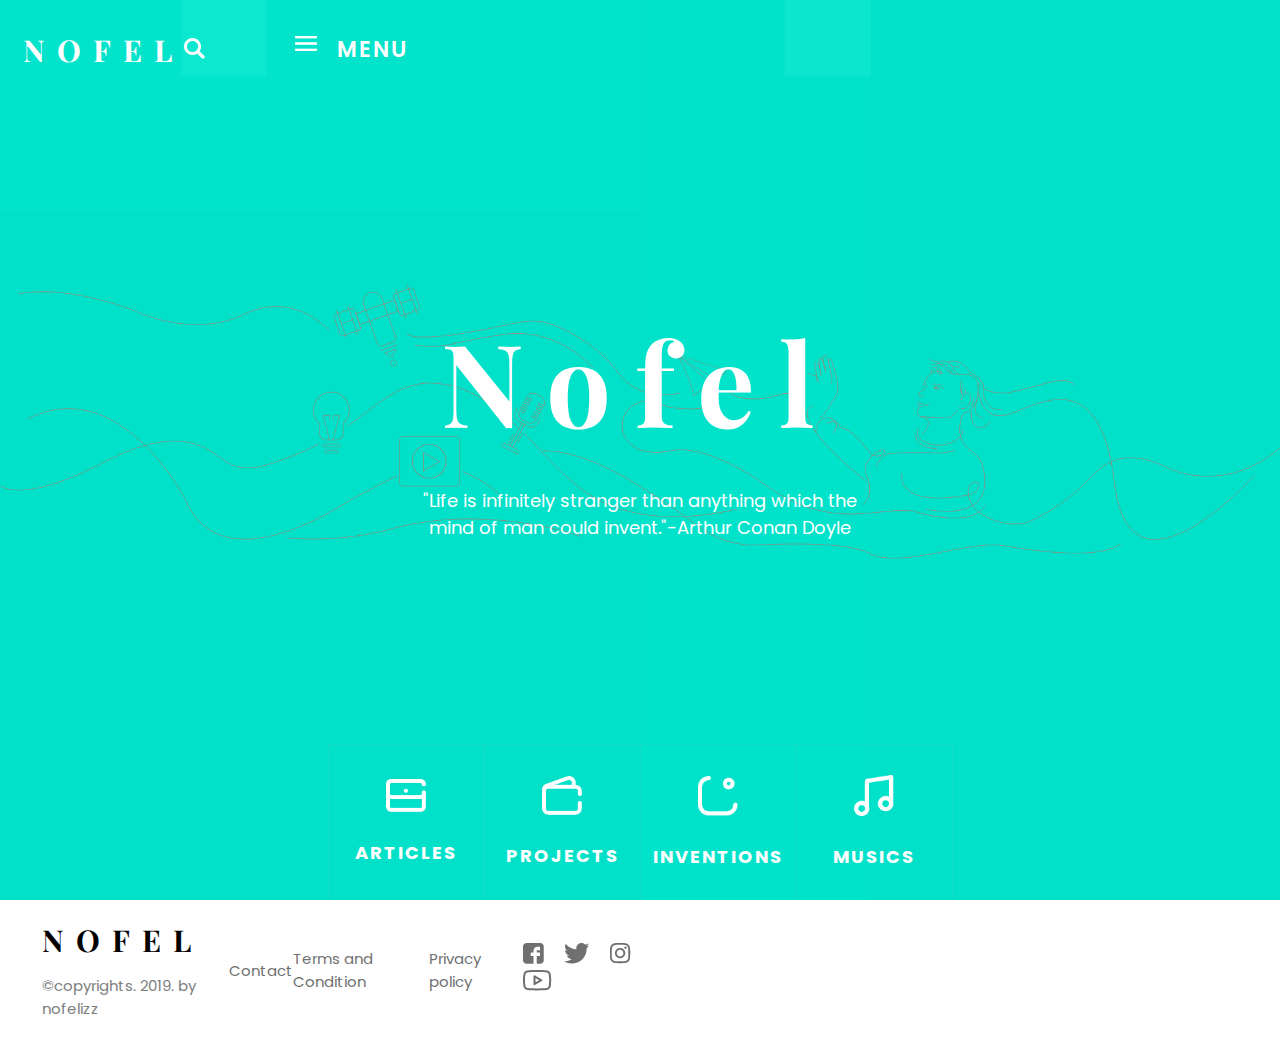
==== index.html @ ea3b641d "Project init" ====
<!DOCTYPE html>
<html lang="en">

<head>
	<meta charset="UTF-8">
	<meta name="viewport" content="width=device-width, initial-scale=1.0">
	<title>Nofel</title>
	<link rel="stylesheet" href="https://stackpath.bootstrapcdn.com/bootstrap/4.5.0/css/bootstrap.min.css"
		integrity="sha384-9aIt2nRpC12Uk9gS9baDl411NQApFmC26EwAOH8WgZl5MYYxFfc+NcPb1dKGj7Sk" crossorigin="anonymous">

	<link rel="stylesheet" href="./style.css">
</head>

<body>
	<div class="home-page">
		<div class="home-page-section1">
			<nav>
				<div class="container-fluid">
					<header>
						<div class="web-name">NOFEL</div>
						<div class="web-right-nav">
							<div class="search-icon"><img src="./image/musica-searcher.png" alt="" srcset=""></div>
							<div class="menu-and-icon">
								<span class="menu-icon"><img src="./image/ic_menu-button.png" alt="" srcset=""></span>
								<div class="menu-text">MENU</div>
							</div>
						</div>
					</header>
				</div>
			</nav>
			<div class="web-middel-text">
				<div class="middel-text">
					<div>
						<h1>Nofel</h1>
						<p>"Life is infinitely stranger than anything which the mind of man could invent."-Arthur Conan Doyle</p>
					</div>
				</div>
			</div>
			<div class="web-down-nav">
				<a href="#" class="item">
					<div class="item-icon"><img src="./image/ic_articles.png" alt="ic_articles"></div>
					<div class="item-text">ARTICLES</div>
				</a>
				<a href="#" class="item">
					<div class="item-icon"><img src="./image/ic_project.png" alt="ic_project"></div>
					<div class="item-text">PROJECTS</div>
				</a>
				<a href="$" class="item">
					<div class="item-icon"><img src="./image/ic_invention.png" alt="ic_invention"></div>
					<div class="item-text">INVENTIONS</div>
				</a>
				<a href="#" class="item">
					<div class="item-icon"><img src="./image/ic_music.png" alt="ic_music"></div>
					<div class="item-text">MUSICS</div>
				</a>
			</div>
		</div>
		<footer>
			<div class="container-fluid">
				<div class="footer-padding">
					<div class="">
						<div class="web-name">NOFEL</div>
						<p class="copyright-text">©copyrights. 2019. by nofelizz</p>
					</div>
					<div class="">Contact</div>
					<div class="">Terms and Condition</div>
					<div class="">Privacy policy</div>
					<div class="footer-icons">
						<img src="./image/facebook-logo.png" alt="facebook-logo" sizes="" srcset="">
						<img src="./image/twitter.png" alt="twitter" sizes="" srcset="">
						<img src="./image/instagram.png" alt="instagram" sizes="" srcset="">
						<img src="./image/youtube.png" alt="youtube" sizes="" srcset="">
					</div>
				</div>
			</div>
		</footer>
	</div>
</body>

</html>
---- style.css ----
@import url('https://fonts.googleapis.com/css2?family=Playfair+Display:wght@700&family=Poppins:wght@500&display=swap');

* {
  margin: 0;
  padding: 0;
}

a {
  color: white;
  text-decoration: none;
}

a:hover {
  color: white;
  text-decoration: none;
}

.home-page-section1 {
  width: 100%;
  height: 100vh;
  background: transparent url('./image/home-backgriund.png') 0% 0% no-repeat
    padding-box;
  opacity: 1;
  background-color: #4ce1ca;
  background-position: center;
  background-size: cover;
  color: white;
  display: flex;
  flex: 1;
  flex-direction: column;
}

nav,
footer {
  height: 140px;
  align-items: center;
  display: flex;
}

header,
.footer-padding {
  display: flex;
  align-items: center;
  justify-content: space-between;
  padding: 0px 6%;
}

.web-name {
  font-family: 'Playfair Display', serif;
  font-weight: bold;
  font-size: 30px;
  letter-spacing: 12px;
}

.web-right-nav {
  display: flex;
  align-items: center;
}

.menu-and-icon {
  display: flex;
}

.search-icon {
  margin-right: 90px;
}

span.menu-icon {
  margin-right: 20px;
}

span.menu-icon img {
  width: 22px;
}

.menu-text {
  letter-spacing: 1.3px;
  font-family: poppins;
  font-weight: 600;
  font-size: 22px;
  line-height: 28px;
}

.web-middel-text {
  position: relative;
  display: flex;
  justify-content: center;
  align-items: center;
  height: 100%;
}

.web-middel-text::before {
  content: ' ';
  background-image: url(./image/illus.png);
  background-position: center;
  width: 100%;
  background-repeat: no-repeat;
  display: block;
  position: absolute;
  z-index: 0;
  background-size: contain;
  height: 100%;
  opacity: 0.8;
}

.middel-text {
  width: 450px;
  z-index: 2;
  text-align: center;
}

.middel-text h1 {
  font-family: 'Playfair Display', serif;
  font-size: 115px;
  letter-spacing: 24px;
}

.middel-text p {
  font-family: poppins;
  font-size: 18px;
  margin-top: 30px;
}

.web-down-nav {
  display: flex;
  align-items: center;
  justify-content: center;
}

.web-down-nav .item {
  height: 155px;
  width: 155px;
  display: flex;
  flex-direction: column;
  align-items: center;
  justify-content: center;
  border: solid rgba(67, 206, 193, 0.33);
  border-width: 1px 1px 0px 0px;
}

.web-down-nav .item:first-child {
  border-left-width: 1px;
}

.web-down-nav .item-text {
  text-align: center;
  font-family: poppins;
  font-size: 18px;
  font-weight: bold;
  letter-spacing: 2px;
  margin-top: 27px;
}

.web-down-nav .item-icon {
  display: flex;
  justify-content: center;
}

.web-down-nav .item-icon img {
  width: 40px;
}

/* ---------------------Footer------------------------- */

.footer-padding {
  font-family: poppins;
  font-size: 15px;
  color: #707070;
}

footer .web-name {
  color: black;
  margin-bottom: 14px;
}

.copyright-text {
  opacity: 0.9;
}

.footer-icons img {
  margin: 0px 8px;
}
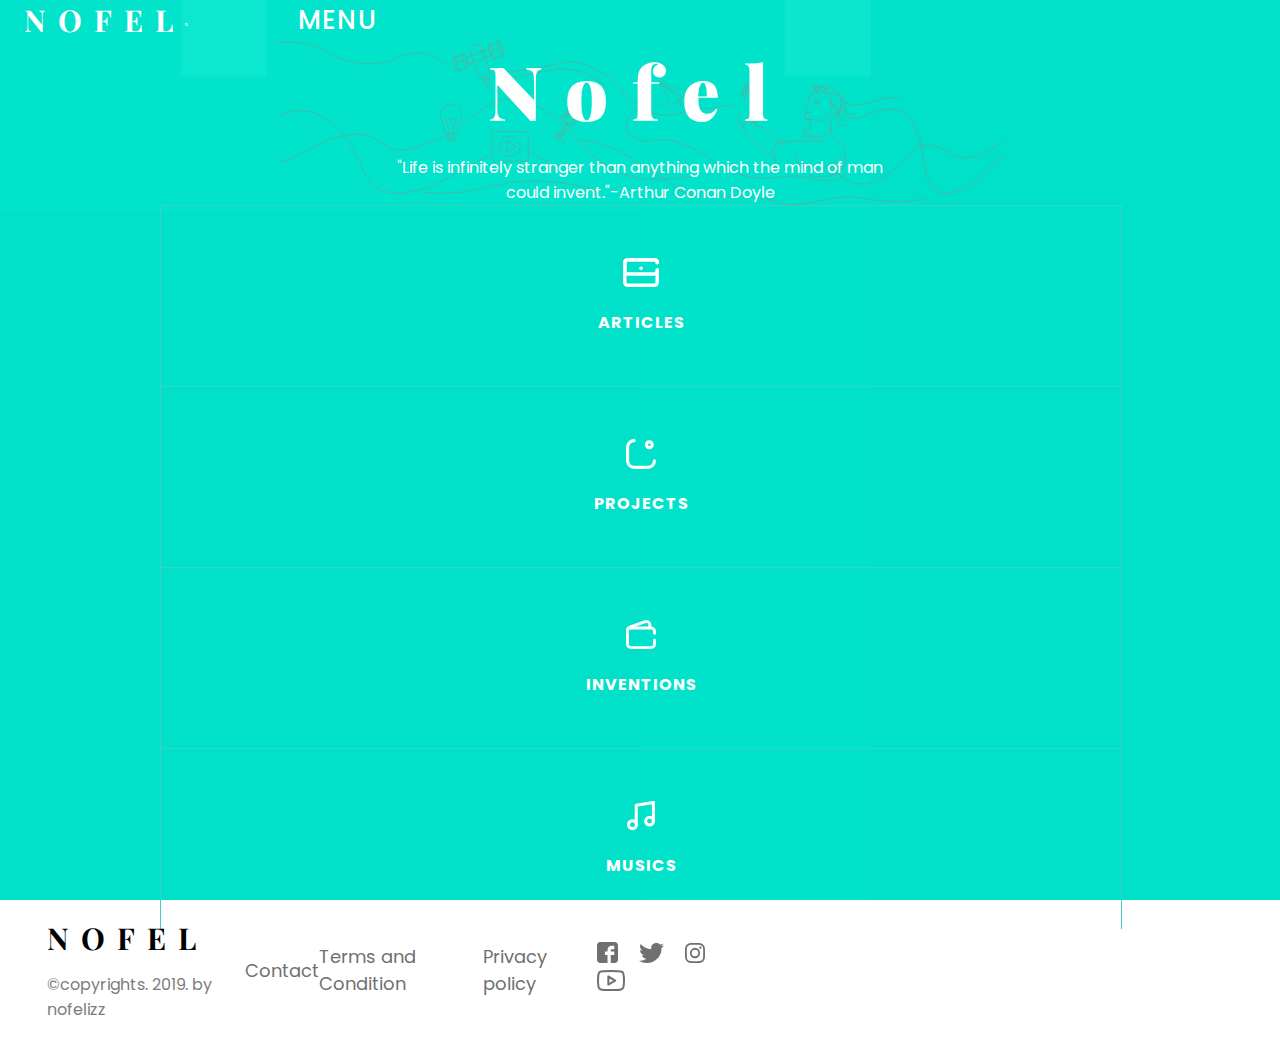
==== commit 4a00272e: "Add 2nd page" ====
--- a/index.html
+++ b/index.html
@@ -1,80 +1,121 @@
 <!DOCTYPE html>
 <html lang="en">
+  <head>
+    <meta charset="UTF-8" />
+    <meta name="viewport" content="width=device-width, initial-scale=1.0" />
+    <title>Nofel</title>
+    <link
+      rel="stylesheet"
+      href="https://stackpath.bootstrapcdn.com/bootstrap/4.5.0/css/bootstrap.min.css"
+      integrity="sha384-9aIt2nRpC12Uk9gS9baDl411NQApFmC26EwAOH8WgZl5MYYxFfc+NcPb1dKGj7Sk"
+      crossorigin="anonymous"
+    />
 
-<head>
-	<meta charset="UTF-8">
-	<meta name="viewport" content="width=device-width, initial-scale=1.0">
-	<title>Nofel</title>
-	<link rel="stylesheet" href="https://stackpath.bootstrapcdn.com/bootstrap/4.5.0/css/bootstrap.min.css"
-		integrity="sha384-9aIt2nRpC12Uk9gS9baDl411NQApFmC26EwAOH8WgZl5MYYxFfc+NcPb1dKGj7Sk" crossorigin="anonymous">
+    <link rel="stylesheet" href="./css/articles.css" />
+    <link rel="stylesheet" href="./style.css" />
+  </head>
 
-	<link rel="stylesheet" href="./style.css">
-</head>
-
-<body>
-	<div class="home-page">
-		<div class="home-page-section1">
-			<nav>
-				<div class="container-fluid">
-					<header>
-						<div class="web-name">NOFEL</div>
-						<div class="web-right-nav">
-							<div class="search-icon"><img src="./image/musica-searcher.png" alt="" srcset=""></div>
-							<div class="menu-and-icon">
-								<span class="menu-icon"><img src="./image/ic_menu-button.png" alt="" srcset=""></span>
-								<div class="menu-text">MENU</div>
-							</div>
-						</div>
-					</header>
-				</div>
-			</nav>
-			<div class="web-middel-text">
-				<div class="middel-text">
-					<div>
-						<h1>Nofel</h1>
-						<p>"Life is infinitely stranger than anything which the mind of man could invent."-Arthur Conan Doyle</p>
-					</div>
-				</div>
-			</div>
-			<div class="web-down-nav">
-				<a href="#" class="item">
-					<div class="item-icon"><img src="./image/ic_articles.png" alt="ic_articles"></div>
-					<div class="item-text">ARTICLES</div>
-				</a>
-				<a href="#" class="item">
-					<div class="item-icon"><img src="./image/ic_project.png" alt="ic_project"></div>
-					<div class="item-text">PROJECTS</div>
-				</a>
-				<a href="$" class="item">
-					<div class="item-icon"><img src="./image/ic_invention.png" alt="ic_invention"></div>
-					<div class="item-text">INVENTIONS</div>
-				</a>
-				<a href="#" class="item">
-					<div class="item-icon"><img src="./image/ic_music.png" alt="ic_music"></div>
-					<div class="item-text">MUSICS</div>
-				</a>
-			</div>
-		</div>
-		<footer>
-			<div class="container-fluid">
-				<div class="footer-padding">
-					<div class="">
-						<div class="web-name">NOFEL</div>
-						<p class="copyright-text">©copyrights. 2019. by nofelizz</p>
-					</div>
-					<div class="">Contact</div>
-					<div class="">Terms and Condition</div>
-					<div class="">Privacy policy</div>
-					<div class="footer-icons">
-						<img src="./image/facebook-logo.png" alt="facebook-logo" sizes="" srcset="">
-						<img src="./image/twitter.png" alt="twitter" sizes="" srcset="">
-						<img src="./image/instagram.png" alt="instagram" sizes="" srcset="">
-						<img src="./image/youtube.png" alt="youtube" sizes="" srcset="">
-					</div>
-				</div>
-			</div>
-		</footer>
-	</div>
-</body>
-
-</html>+  <body>
+    <div class="home-page">
+      <div class="home-page-section1">
+        <nav>
+          <div class="container-fluid">
+            <header>
+              <div class="web-name">NOFEL</div>
+              <div class="web-right-nav">
+                <div class="search-icon">
+                  <img src="./image/musica-searcher.svg" alt="" srcset="" />
+                </div>
+                <div class="menu-and-icon">
+                  <span class="menu-icon"
+                    ><img src="./image/ic_menu-button.svg" alt="" srcset=""
+                  /></span>
+                  <div class="menu-text">MENU</div>
+                </div>
+              </div>
+            </header>
+          </div>
+        </nav>
+        <div class="web-middel-text">
+          <div class="middel-text">
+            <div>
+              <h1>Nofel</h1>
+              <p>
+                "Life is infinitely stranger than anything which the mind of man
+                could invent."-Arthur Conan Doyle
+              </p>
+            </div>
+          </div>
+        </div>
+        <!-- Explore start
+			        ================================================= -->
+        <div class="explore">
+          <div class="container-fluid">
+            <div class="row">
+              <div class="col-lg-2 col-md-1"></div>
+              <div class="col-lg-8 col-md-10">
+                <div class="explore-content">
+                  <div class="row">
+                    <div class="col-3 p-0">
+                      <a href="./articles.html" class="content-link">
+                        <div class="icon">
+                          <img src="./image/ic_articles.svg" alt="icon" />
+                        </div>
+                        <h4 class="title-h4">ARTICLES</h4>
+                      </a>
+                    </div>
+                    <div class="col-3 p-0">
+                      <a href="#" class="content-link">
+                        <div class="icon">
+                          <img src="./image/ic_invention.svg" alt="icon" />
+                        </div>
+                        <h4 class="title-h4">PROJECTS</h4>
+                      </a>
+                    </div>
+                    <div class="col-3 p-0">
+                      <a href="#" class="content-link">
+                        <div class="icon">
+                          <img src="./image/ic_project.svg" alt="icon" />
+                        </div>
+                        <h4 class="title-h4">INVENTIONS</h4>
+                      </a>
+                    </div>
+                    <div class="col-3 p-0">
+                      <a href="#" class="content-link">
+                        <div class="icon">
+                          <img src="./image/ic_music.svg" alt="icon" />
+                        </div>
+                        <h4 class="title-h4">MUSICS</h4>
+                      </a>
+                    </div>
+                  </div>
+                </div>
+              </div>
+              <div class="col-lg-2 col-md-1"></div>
+            </div>
+          </div>
+        </div>
+        <!-- Explore -->
+      </div>
+      <footer>
+        <div class="container-fluid">
+          <div class="footer-padding">
+            <div class="">
+              <div class="web-name">NOFEL</div>
+              <p class="copyright-text">©copyrights. 2019. by nofelizz</p>
+            </div>
+            <a href="#">Contact</a>
+            <a href="#">Terms and Condition</a>
+            <a href="#">Privacy policy</a>
+            <div class="footer-icons">
+              <a href="#"><img src="./image/facebook-logo.svg" alt="facebook-logo"/> </a>
+              <a href="#"><img src="./image/twitter.svg" alt="twitter"/></a>
+              <a href="#"><img src="./image/instagram.svg" alt="instagram" /></a>
+              <a href="#"><img src="./image/youtube.svg" alt="youtube" /></a>
+            </div>
+          </div>
+        </div>
+      </footer>
+    </div>
+  </body>
+</html>
--- a/css/articles.css
+++ b/css/articles.css
@@ -0,0 +1,245 @@
+/* Font input */
+@import url("https://fonts.googleapis.com/css2?family=Playfair+Display:wght@400;500;600;700&family=Poppins:wght@400;500;600;700&display=swap");
+/* font-family: 'Poppins', sans-serif; */
+/* font-family: "Playfair Display", serif; */
+
+/* default style */
+body {
+  font-family: "Poppins", sans-serif;
+}
+button:focus {
+  outline: none;
+}
+.title-h2 {
+  font-family: "Playfair Display", serif;
+  font-weight: 700;
+  letter-spacing: 3px;
+  font-size: 30px;
+  color: #fff;
+  margin: 0;
+}
+.title-h3 {
+  font-family: "Playfair Display";
+  font-size: 24px;
+  font-weight: 700;
+  color: #fff;
+  letter-spacing: 1.2px;
+  line-height: 38px;
+}
+.title-h4 {
+  font-size: 20px;
+  letter-spacing: 1px;
+  font-weight: 700;
+  font-family: Poppins;
+  color: #fff;
+}
+img {
+  max-width: 100%;
+}
+.default-btn {
+  font-size: 16px;
+  padding: 20px 35px;
+  letter-spacing: 1.6px;
+  border: none;
+  outline: none;
+  background: #ff6666;
+  color: #fff;
+}
+.padding-bottom-30 {
+  padding-bottom: 30px;
+}
+
+/* Article */
+.articles {
+  position: relative;
+  width: 100%;
+  height: 100vh;
+  background: url("../images/article_background.png");
+  background-size: cover;
+  background-position: center;
+}
+.article-head {
+  height: 90px;
+  display: flex;
+}
+.close-button {
+  width: 100px;
+  border: none;
+  background: #6a9cff;
+  transition: 0.3s;
+}
+.close-button:hover {
+  background: #588aee;
+}
+.close-button img {
+  max-height: 90px;
+  height: 100%;
+}
+.articles .head-title {
+  display: flex;
+  align-items: flex-end;
+}
+.articles .head-title .title-h2 {
+  margin-left: 140px;
+}
+/* Article head end */
+
+/* Article body */
+.article-body{
+  height: calc(100vh - 90px - 217px);
+  display: flex;
+  justify-content: center;
+  align-items: center;
+}
+.article-body .text-content {
+  max-width: 410px;
+}
+.article-body .text-content .title-h3 {
+  padding-top: 40px;
+  margin-bottom: 20px;
+}
+.article-body .article-body-container {
+  padding: 0 90px;
+}
+.article-body .module-image {
+  max-width: 240px;
+}
+.article-body .read-more-link {
+  text-decoration: none;
+  font-size: 18px;
+  letter-spacing: 0.9px;
+  color: #fff;
+}
+.article-body .read-more-link:hover {
+  text-decoration: none;
+}
+.read-more-link i img {
+  width: 7px;
+}
+
+.article-body .img-container {
+  position: relative;
+}
+.article-body .overlay-text {
+  position: absolute;
+  width: 90%;
+  top: calc(100% - 80px);
+  left: -1px;
+  background: #588aee;
+  padding-left: 30px;
+}
+.article-body .content-right-side .text-content {
+  margin-bottom: 60px;
+}
+/* Article body end */
+
+/* Article footer */
+.explore {
+  /*width: 100%;
+  position: absolute;
+  left: 50%;
+  transform: translateX(-50%);
+  bottom: 0;*/
+}
+.explore .explore-content {
+  max-width: 960px;
+  margin: 0 auto;
+}
+
+.explore .content-link {
+  text-decoration: none;
+  width: 100%;
+  height: 217px;
+  max-height: 100%;
+  border-top: 1px solid #6797f7;
+  border-right: 1px solid #6797f7;
+  text-align: center;
+  display: flex;
+  align-items: center;
+  justify-content: center;
+  flex-direction: column;
+  transition: 0.3s;
+  opacity: 0.5;
+}
+.explore.article .content-link{
+  border-color: #6797f7;
+}
+.explore .content-link:first-child {
+  border-left: 1px solid #6797f7;
+}
+.explore .content-link.active {
+  border: none;
+  box-shadow: 0px 5px 50px #2c324833;
+  position: relative;
+  opacity: 1;
+}
+.explore .content-link.active::before {
+  content: "";
+  width: 100%;
+  height: 10px;
+  background: #fff;
+  position: absolute;
+  top: 0;
+  left: 0;
+}
+.explore .content-link .icon {
+  max-width: 56px;
+  height: 55px;
+  margin: 0 auto;
+  margin-bottom: 25px;
+}
+.explore .content-link img {
+  width: 100%;
+}
+.explore .content-link:hover {
+  border: none;
+  box-shadow: 0px 5px 50px #2c324833;
+  position: relative;
+  opacity: 1;
+}
+/* Article footer end */
+
+
+/* responsive css */
+@media (max-width: 1440px) {
+  .title-h4{
+    font-size: 16px;
+  }
+  .article-body{
+    height: calc(100vh - 90px - 180px);
+  }
+  .article-body .module-image{
+    width: 110px;
+  }
+  .article-body .text-content .title-h3{
+    font-size: 16px;
+    line-height: 1.5;
+    padding-top: 10px;
+    margin-bottom: 7px;
+  }
+  .article-body .read-more-link img{
+    width: 5px
+  }
+  .article-body .read-more-link{
+    font-size: 14px;
+  }
+  .default-btn{
+    font-size: 11px;
+    padding: 8px 15px;
+    letter-spacing: 1px;
+  }
+  .article-body .content-right-side .text-content {
+      margin-bottom: 30px;
+  }
+  .explore .content-link{
+    height: 180px;
+  }
+  .explore .content-link img{
+    height: 30px;
+    object-fit: contain;
+  }
+  .explore .content-link .icon{
+    height: 32px;
+    margin-bottom: 20px;
+  }
+}
--- a/style.css
+++ b/style.css
@@ -1,24 +1,23 @@
-@import url('https://fonts.googleapis.com/css2?family=Playfair+Display:wght@700&family=Poppins:wght@500&display=swap');
-
+@import url('https://fonts.googleapis.com/css2?family=Playfair+Display:ital,wght@0,900;1,700&family=Poppins:wght@400;700&display=swap');
 * {
   margin: 0;
   padding: 0;
 }
 
 a {
-  color: white;
+  color: #707070;
   text-decoration: none;
 }
 
 a:hover {
-  color: white;
+  color: #707070;
   text-decoration: none;
 }
 
 .home-page-section1 {
   width: 100%;
   height: 100vh;
-  background: transparent url('./image/home-backgriund.png') 0% 0% no-repeat
+  background: transparent url("./image/home-backgriund.png") 0% 0% no-repeat
     padding-box;
   opacity: 1;
   background-color: #4ce1ca;
@@ -36,6 +35,9 @@
   align-items: center;
   display: flex;
 }
+footer{
+  height: 186px;
+}
 
 header,
 .footer-padding {
@@ -46,7 +48,7 @@
 }
 
 .web-name {
-  font-family: 'Playfair Display', serif;
+  font-family: "Playfair Display", serif;
   font-weight: bold;
   font-size: 30px;
   letter-spacing: 12px;
@@ -59,10 +61,12 @@
 
 .menu-and-icon {
   display: flex;
+  cursor: pointer;
 }
 
 .search-icon {
   margin-right: 90px;
+  cursor: pointer;
 }
 
 span.menu-icon {
@@ -70,14 +74,14 @@
 }
 
 span.menu-icon img {
-  width: 22px;
+  width: 30px;
 }
 
 .menu-text {
   letter-spacing: 1.3px;
   font-family: poppins;
-  font-weight: 600;
-  font-size: 22px;
+  font-weight: 500;
+  font-size: 26px;
   line-height: 28px;
 }
 
@@ -87,38 +91,37 @@
   justify-content: center;
   align-items: center;
   height: 100%;
-}
-
-.web-middel-text::before {
-  content: ' ';
-  background-image: url(./image/illus.png);
-  background-position: center;
+  background: url(./image/illus.svg) center/contain no-repeat;
+}
+
+/*.web-middel-text::before {
+  content: " ";
+  background: url(./image/illus.png) center/cover no-repeat;
   width: 100%;
-  background-repeat: no-repeat;
   display: block;
   position: absolute;
   z-index: 0;
-  background-size: contain;
   height: 100%;
   opacity: 0.8;
-}
+}*/
 
 .middel-text {
-  width: 450px;
+  width: 492px;
   z-index: 2;
   text-align: center;
 }
 
 .middel-text h1 {
-  font-family: 'Playfair Display', serif;
-  font-size: 115px;
+  font-family: "Playfair Display", serif;
+  font-size: 120px;
   letter-spacing: 24px;
+  font-weight: 900;
 }
 
 .middel-text p {
   font-family: poppins;
-  font-size: 18px;
-  margin-top: 30px;
+  font-size: 20px;
+  margin: 30px 0 0;
 }
 
 .web-down-nav {
@@ -164,7 +167,7 @@
 
 .footer-padding {
   font-family: poppins;
-  font-size: 15px;
+  font-size: 18px;
   color: #707070;
 }
 
@@ -175,8 +178,35 @@
 
 .copyright-text {
   opacity: 0.9;
+  font-size: 16px;
+  margin: 0;
 }
 
 .footer-icons img {
   margin: 0px 8px;
 }
+
+/* modified
+============================================ */
+.explore:not(.article) .content-link {
+  border-color: #3bd2c4;
+  opacity: 1;
+}
+
+.explore:not(.article) .content-link:first-child {
+  border-color: #3bd2c4;
+}
+
+
+@media (max-width: 1440px) {
+  .middel-text h1{
+    font-size: 75px;
+  }
+  .middel-text p{
+    font-size: 16px;
+    margin: 15px 0 0;
+  }
+  footer{
+    height: 140px;
+  }
+}
